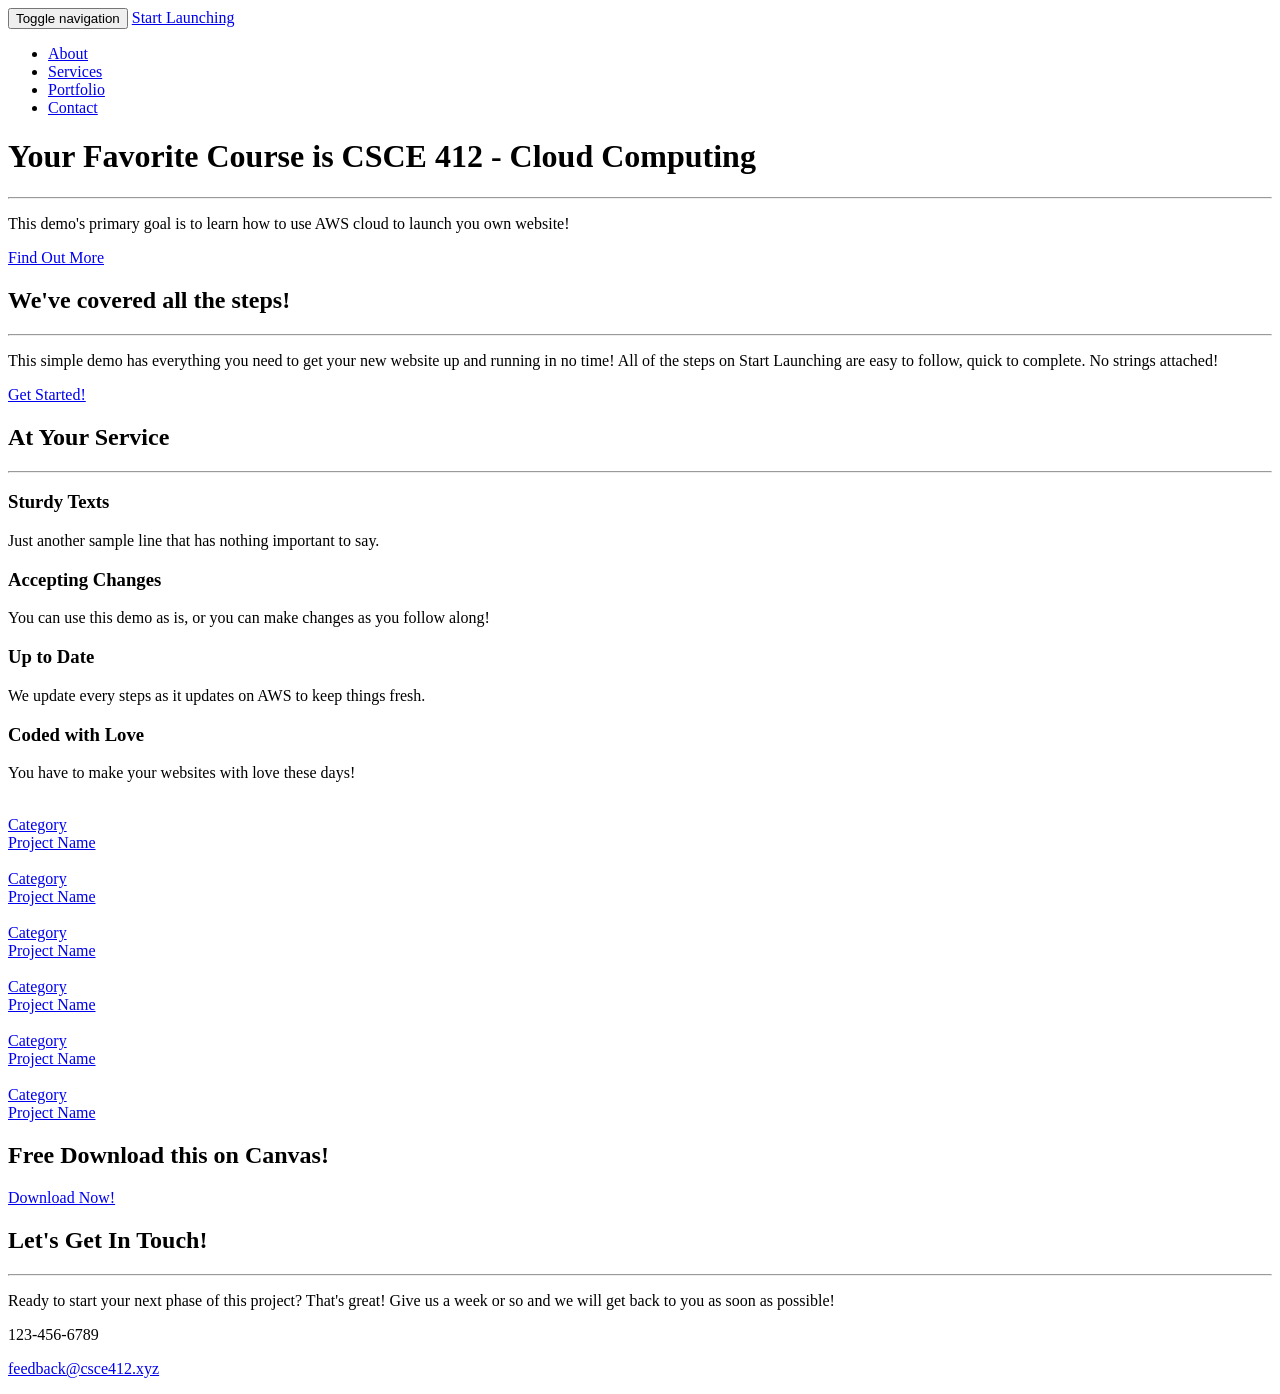
==== index.html @ db30fc1e "init" ====
<!DOCTYPE html>
<html lang="en">

<head>

    <meta charset="utf-8">
    <meta http-equiv="X-UA-Compatible" content="IE=edge">
    <meta name="viewport" content="width=device-width, initial-scale=1">
    <meta name="description" content="">
    <meta name="author" content="">

    <title>Creative - Start Launching</title>

    <!-- Bootstrap Core CSS -->
    <link rel="stylesheet" href="css/bootstrap.min.css" type="text/css">

    <!-- Custom Fonts -->
    <link href='http://fonts.googleapis.com/css?family=Open+Sans:300italic,400italic,600italic,700italic,800italic,400,300,600,700,800' rel='stylesheet' type='text/css'>
    <link href='http://fonts.googleapis.com/css?family=Merriweather:400,300,300italic,400italic,700,700italic,900,900italic' rel='stylesheet' type='text/css'>
    <link rel="stylesheet" href="font-awesome/css/font-awesome.min.css" type="text/css">

    <!-- Plugin CSS -->
    <link rel="stylesheet" href="css/animate.min.css" type="text/css">

    <!-- Custom CSS -->
    <link rel="stylesheet" href="css/creative.css" type="text/css">

    <!-- HTML5 Shim and Respond.js IE8 support of HTML5 elements and media queries -->
    <!-- WARNING: Respond.js doesn't work if you view the page via file:// -->
    <!--[if lt IE 9]>
        <script src="https://oss.maxcdn.com/libs/html5shiv/3.7.0/html5shiv.js"></script>
        <script src="https://oss.maxcdn.com/libs/respond.js/1.4.2/respond.min.js"></script>
    <![endif]-->

</head>

<body id="page-top">

    <nav id="mainNav" class="navbar navbar-default navbar-fixed-top">
        <div class="container-fluid">
            <!-- Brand and toggle get grouped for better mobile display -->
            <div class="navbar-header">
                <button type="button" class="navbar-toggle collapsed" data-toggle="collapse" data-target="#bs-example-navbar-collapse-1">
                    <span class="sr-only">Toggle navigation</span>
                    <span class="icon-bar"></span>
                    <span class="icon-bar"></span>
                    <span class="icon-bar"></span>
                </button>
                <a class="navbar-brand page-scroll" href="#page-top">Start Launching</a>
            </div>

            <!-- Collect the nav links, forms, and other content for toggling -->
            <div class="collapse navbar-collapse" id="bs-example-navbar-collapse-1">
                <ul class="nav navbar-nav navbar-right">
                    <li>
                        <a class="page-scroll" href="#about">About</a>
                    </li>
                    <li>
                        <a class="page-scroll" href="#services">Services</a>
                    </li>
                    <li>
                        <a class="page-scroll" href="#portfolio">Portfolio</a>
                    </li>
                    <li>
                        <a class="page-scroll" href="#contact">Contact</a>
                    </li>
                </ul>
            </div>
            <!-- /.navbar-collapse -->
        </div>
        <!-- /.container-fluid -->
    </nav>

    <header>
        <div class="header-content">
            <div class="header-content-inner">
                <h1>Your Favorite Course is CSCE 412 - Cloud Computing</h1>
                <hr>
                <p>This demo's primary goal is to learn how to use AWS cloud to launch you own website!</p>
                <a href="#about" class="btn btn-primary btn-xl page-scroll">Find Out More</a>
            </div>
        </div>
    </header>

    <section class="bg-primary" id="about">
        <div class="container">
            <div class="row">
                <div class="col-lg-8 col-lg-offset-2 text-center">
                    <h2 class="section-heading">We've covered all the steps!</h2>
                    <hr class="light">
                    <p class="text-faded">This simple demo has everything you need to get your new website up and running in no time! All of the steps on Start Launching are easy to follow, quick to complete. No strings attached!</p>
                    <a href="#" class="btn btn-default btn-xl">Get Started!</a>
                </div>
            </div>
        </div>
    </section>

    <section id="services">
        <div class="container">
            <div class="row">
                <div class="col-lg-12 text-center">
                    <h2 class="section-heading">At Your Service</h2>
                    <hr class="primary">
                </div>
            </div>
        </div>
        <div class="container">
            <div class="row">
                <div class="col-lg-3 col-md-6 text-center">
                    <div class="service-box">
                        <i class="fa fa-4x fa-diamond wow bounceIn text-primary"></i>
                        <h3>Sturdy Texts</h3>
                        <p class="text-muted">Just another sample line that has nothing important to say.</p>
                    </div>
                </div>
                <div class="col-lg-3 col-md-6 text-center">
                    <div class="service-box">
                        <i class="fa fa-4x fa-paper-plane wow bounceIn text-primary" data-wow-delay=".1s"></i>
                        <h3>Accepting Changes</h3>
                        <p class="text-muted">You can use this demo as is, or you can make changes as you follow along!</p>
                    </div>
                </div>
                <div class="col-lg-3 col-md-6 text-center">
                    <div class="service-box">
                        <i class="fa fa-4x fa-newspaper-o wow bounceIn text-primary" data-wow-delay=".2s"></i>
                        <h3>Up to Date</h3>
                        <p class="text-muted">We update every steps as it updates on AWS to keep things fresh.</p>
                    </div>
                </div>
                <div class="col-lg-3 col-md-6 text-center">
                    <div class="service-box">
                        <i class="fa fa-4x fa-heart wow bounceIn text-primary" data-wow-delay=".3s"></i>
                        <h3>Coded with Love</h3>
                        <p class="text-muted">You have to make your websites with love these days!</p>
                    </div>
                </div>
            </div>
        </div>
    </section>

    <section class="no-padding" id="portfolio">
        <div class="container-fluid">
            <div class="row no-gutter">
                <div class="col-lg-4 col-sm-6">
                    <a href="#" class="portfolio-box">
                        <img src="img/portfolio/1.jpg" class="img-responsive" alt="">
                        <div class="portfolio-box-caption">
                            <div class="portfolio-box-caption-content">
                                <div class="project-category text-faded">
                                    Category
                                </div>
                                <div class="project-name">
                                    Project Name
                                </div>
                            </div>
                        </div>
                    </a>
                </div>
                <div class="col-lg-4 col-sm-6">
                    <a href="#" class="portfolio-box">
                        <img src="img/portfolio/2.jpg" class="img-responsive" alt="">
                        <div class="portfolio-box-caption">
                            <div class="portfolio-box-caption-content">
                                <div class="project-category text-faded">
                                    Category
                                </div>
                                <div class="project-name">
                                    Project Name
                                </div>
                            </div>
                        </div>
                    </a>
                </div>
                <div class="col-lg-4 col-sm-6">
                    <a href="#" class="portfolio-box">
                        <img src="img/portfolio/3.jpg" class="img-responsive" alt="">
                        <div class="portfolio-box-caption">
                            <div class="portfolio-box-caption-content">
                                <div class="project-category text-faded">
                                    Category
                                </div>
                                <div class="project-name">
                                    Project Name
                                </div>
                            </div>
                        </div>
                    </a>
                </div>
                <div class="col-lg-4 col-sm-6">
                    <a href="#" class="portfolio-box">
                        <img src="img/portfolio/4.jpg" class="img-responsive" alt="">
                        <div class="portfolio-box-caption">
                            <div class="portfolio-box-caption-content">
                                <div class="project-category text-faded">
                                    Category
                                </div>
                                <div class="project-name">
                                    Project Name
                                </div>
                            </div>
                        </div>
                    </a>
                </div>
                <div class="col-lg-4 col-sm-6">
                    <a href="#" class="portfolio-box">
                        <img src="img/portfolio/5.jpg" class="img-responsive" alt="">
                        <div class="portfolio-box-caption">
                            <div class="portfolio-box-caption-content">
                                <div class="project-category text-faded">
                                    Category
                                </div>
                                <div class="project-name">
                                    Project Name
                                </div>
                            </div>
                        </div>
                    </a>
                </div>
                <div class="col-lg-4 col-sm-6">
                    <a href="#" class="portfolio-box">
                        <img src="img/portfolio/6.jpg" class="img-responsive" alt="">
                        <div class="portfolio-box-caption">
                            <div class="portfolio-box-caption-content">
                                <div class="project-category text-faded">
                                    Category
                                </div>
                                <div class="project-name">
                                    Project Name
                                </div>
                            </div>
                        </div>
                    </a>
                </div>
            </div>
        </div>
    </section>

    <aside class="bg-dark">
        <div class="container text-center">
            <div class="call-to-action">
                <h2>Free Download this on Canvas!</h2>
                <a href="#" class="btn btn-default btn-xl wow tada">Download Now!</a>
            </div>
        </div>
    </aside>

    <section id="contact">
        <div class="container">
            <div class="row">
                <div class="col-lg-8 col-lg-offset-2 text-center">
                    <h2 class="section-heading">Let's Get In Touch!</h2>
                    <hr class="primary">
                    <p>Ready to start your next phase of this project? That's great! Give us a week or so and we will get back to you as soon as possible!</p>
                </div>
                <div class="col-lg-4 col-lg-offset-2 text-center">
                    <i class="fa fa-phone fa-3x wow bounceIn"></i>
                    <p>123-456-6789</p>
                </div>
                <div class="col-lg-4 text-center">
                    <i class="fa fa-envelope-o fa-3x wow bounceIn" data-wow-delay=".1s"></i>
                    <p><a href="mailto:your-email@your-domain.com">feedback@csce412.xyz</a></p>
                </div>
            </div>
        </div>
    </section>

    <!-- jQuery -->
    <script src="js/jquery.js"></script>

    <!-- Bootstrap Core JavaScript -->
    <script src="js/bootstrap.min.js"></script>

    <!-- Plugin JavaScript -->
    <script src="js/jquery.easing.min.js"></script>
    <script src="js/jquery.fittext.js"></script>
    <script src="js/wow.min.js"></script>

    <!-- Custom Theme JavaScript -->
    <script src="js/creative.js"></script>

</body>

</html>
---- css/creative.css ----
/*!
 * Start Bootstrap - Creative Bootstrap Theme (http://startbootstrap.com)
 * Code licensed under the Apache License v2.0.
 * For details, see http://www.apache.org/licenses/LICENSE-2.0.
 */

html,
body {
    width: 100%;
    height: 100%;
}

body {
    font-family: Merriweather,'Helvetica Neue',Arial,sans-serif;
}

hr {
    max-width: 50px;
    border-color: #f05f40;
    border-width: 3px;
}

hr.light {
    border-color: #fff;
}

a {
    color: #f05f40;
    -webkit-transition: all .35s;
    -moz-transition: all .35s;
    transition: all .35s;
}

a:hover,
a:focus {
    color: #eb3812;
}

h1,
h2,
h3,
h4,
h5,
h6 {
    font-family: 'Open Sans','Helvetica Neue',Arial,sans-serif;
}

p {
    margin-bottom: 20px;
    font-size: 16px;
    line-height: 1.5;
}

.bg-primary {
    background-color: #f05f40;
}

.bg-dark {
    color: #fff;
    background-color: #222;
}

.text-faded {
    color: rgba(255,255,255,.7);
}

section {
    padding: 100px 0;
}

aside {
    padding: 50px 0;
}

.no-padding {
    padding: 0;
}

.navbar-default {
    border-color: rgba(34,34,34,.05);
    font-family: 'Open Sans','Helvetica Neue',Arial,sans-serif;
    background-color: #fff;
    -webkit-transition: all .35s;
    -moz-transition: all .35s;
    transition: all .35s;
}

.navbar-default .navbar-header .navbar-brand {
    text-transform: uppercase;
    font-family: 'Open Sans','Helvetica Neue',Arial,sans-serif;
    font-weight: 700;
    color: #f05f40;
}

.navbar-default .navbar-header .navbar-brand:hover,
.navbar-default .navbar-header .navbar-brand:focus {
    color: #eb3812;
}

.navbar-default .nav > li>a,
.navbar-default .nav>li>a:focus {
    text-transform: uppercase;
    font-size: 13px;
    font-weight: 700;
    color: #222;
}

.navbar-default .nav > li>a:hover,
.navbar-default .nav>li>a:focus:hover {
    color: #f05f40;
}

.navbar-default .nav > li.active>a,
.navbar-default .nav>li.active>a:focus {
    color: #f05f40!important;
    background-color: transparent;
}

.navbar-default .nav > li.active>a:hover,
.navbar-default .nav>li.active>a:focus:hover {
    background-color: transparent;
}

@media(min-width:768px) {
    .navbar-default {
        border-color: rgba(255,255,255,.3);
        background-color: transparent;
    }

    .navbar-default .navbar-header .navbar-brand {
        color: rgba(255,255,255,.7);
    }

    .navbar-default .navbar-header .navbar-brand:hover,
    .navbar-default .navbar-header .navbar-brand:focus {
        color: #fff;
    }

    .navbar-default .nav > li>a,
    .navbar-default .nav>li>a:focus {
        color: rgba(255,255,255,.7);
    }

    .navbar-default .nav > li>a:hover,
    .navbar-default .nav>li>a:focus:hover {
        color: #fff;
    }

    .navbar-default.affix {
        border-color: rgba(34,34,34,.05);
        background-color: #fff;
    }

    .navbar-default.affix .navbar-header .navbar-brand {
        font-size: 14px;
        color: #f05f40;
    }

    .navbar-default.affix .navbar-header .navbar-brand:hover,
    .navbar-default.affix .navbar-header .navbar-brand:focus {
        color: #eb3812;
    }

    .navbar-default.affix .nav > li>a,
    .navbar-default.affix .nav>li>a:focus {
        color: #222;
    }

    .navbar-default.affix .nav > li>a:hover,
    .navbar-default.affix .nav>li>a:focus:hover {
        color: #f05f40;
    }
}

header {
    position: relative;
    width: 100%;
    min-height: auto;
    text-align: center;
    color: #fff;
    background-image: url(../img/header.jpg);
    background-position: center;
    -webkit-background-size: cover;
    -moz-background-size: cover;
    background-size: cover;
    -o-background-size: cover;
}

header .header-content {
    position: relative;
    width: 100%;
    padding: 100px 15px;
    text-align: center;
}

header .header-content .header-content-inner h1 {
    margin-top: 0;
    margin-bottom: 0;
    text-transform: uppercase;
    font-weight: 700;
}

header .header-content .header-content-inner hr {
    margin: 30px auto;
}

header .header-content .header-content-inner p {
    margin-bottom: 50px;
    font-size: 16px;
    font-weight: 300;
    color: rgba(255,255,255,.7);
}

@media(min-width:768px) {
    header {
        min-height: 100%;
    }

    header .header-content {
        position: absolute;
        top: 50%;
        padding: 0 50px;
        -webkit-transform: translateY(-50%);
        -ms-transform: translateY(-50%);
        transform: translateY(-50%);
    }

    header .header-content .header-content-inner {
        margin-right: auto;
        margin-left: auto;
        max-width: 1000px;
    }

    header .header-content .header-content-inner p {
        margin-right: auto;
        margin-left: auto;
        max-width: 80%;
        font-size: 18px;
    }
}

.section-heading {
    margin-top: 0;
}

.service-box {
    margin: 50px auto 0;
    max-width: 400px;
}

@media(min-width:992px) {
    .service-box {
        margin: 20px auto 0;
    }
}

.service-box p {
    margin-bottom: 0;
}

.portfolio-box {
    display: block;
    position: relative;
    margin: 0 auto;
    max-width: 650px;
}

.portfolio-box .portfolio-box-caption {
    display: block;
    position: absolute;
    bottom: 0;
    width: 100%;
    height: 100%;
    text-align: center;
    color: #fff;
    opacity: 0;
    background: rgba(240,95,64,.9);
    -webkit-transition: all .35s;
    -moz-transition: all .35s;
    transition: all .35s;
}

.portfolio-box .portfolio-box-caption .portfolio-box-caption-content {
    position: absolute;
    top: 50%;
    width: 100%;
    text-align: center;
    transform: translateY(-50%);
}

.portfolio-box .portfolio-box-caption .portfolio-box-caption-content .project-category,
.portfolio-box .portfolio-box-caption .portfolio-box-caption-content .project-name {
    padding: 0 15px;
    font-family: 'Open Sans','Helvetica Neue',Arial,sans-serif;
}

.portfolio-box .portfolio-box-caption .portfolio-box-caption-content .project-category {
    text-transform: uppercase;
    font-size: 14px;
    font-weight: 600;
}

.portfolio-box .portfolio-box-caption .portfolio-box-caption-content .project-name {
    font-size: 18px;
}

.portfolio-box:hover .portfolio-box-caption {
    opacity: 1;
}

@media(min-width:768px) {
    .portfolio-box .portfolio-box-caption .portfolio-box-caption-content .project-category {
        font-size: 16px;
    }

    .portfolio-box .portfolio-box-caption .portfolio-box-caption-content .project-name {
        font-size: 22px;
    }
}

.call-to-action h2 {
    margin: 0 auto 20px;
}

.text-primary {
    color: #f05f40;
}

.no-gutter > [class*=col-] {
    padding-right: 0;
    padding-left: 0;
}

.btn-default {
    border-color: #fff;
    color: #222;
    background-color: #fff;
    -webkit-transition: all .35s;
    -moz-transition: all .35s;
    transition: all .35s;
}

.btn-default:hover,
.btn-default:focus,
.btn-default.focus,
.btn-default:active,
.btn-default.active,
.open > .dropdown-toggle.btn-default {
    border-color: #ededed;
    color: #222;
    background-color: #f2f2f2;
}

.btn-default:active,
.btn-default.active,
.open > .dropdown-toggle.btn-default {
    background-image: none;
}

.btn-default.disabled,
.btn-default[disabled],
fieldset[disabled] .btn-default,
.btn-default.disabled:hover,
.btn-default[disabled]:hover,
fieldset[disabled] .btn-default:hover,
.btn-default.disabled:focus,
.btn-default[disabled]:focus,
fieldset[disabled] .btn-default:focus,
.btn-default.disabled.focus,
.btn-default[disabled].focus,
fieldset[disabled] .btn-default.focus,
.btn-default.disabled:active,
.btn-default[disabled]:active,
fieldset[disabled] .btn-default:active,
.btn-default.disabled.active,
.btn-default[disabled].active,
fieldset[disabled] .btn-default.active {
    border-color: #fff;
    background-color: #fff;
}

.btn-default .badge {
    color: #fff;
    background-color: #222;
}

.btn-primary {
    border-color: #f05f40;
    color: #fff;
    background-color: #f05f40;
    -webkit-transition: all .35s;
    -moz-transition: all .35s;
    transition: all .35s;
}

.btn-primary:hover,
.btn-primary:focus,
.btn-primary.focus,
.btn-primary:active,
.btn-primary.active,
.open > .dropdown-toggle.btn-primary {
    border-color: #ed431f;
    color: #fff;
    background-color: #ee4b28;
}

.btn-primary:active,
.btn-primary.active,
.open > .dropdown-toggle.btn-primary {
    background-image: none;
}

.btn-primary.disabled,
.btn-primary[disabled],
fieldset[disabled] .btn-primary,
.btn-primary.disabled:hover,
.btn-primary[disabled]:hover,
fieldset[disabled] .btn-primary:hover,
.btn-primary.disabled:focus,
.btn-primary[disabled]:focus,
fieldset[disabled] .btn-primary:focus,
.btn-primary.disabled.focus,
.btn-primary[disabled].focus,
fieldset[disabled] .btn-primary.focus,
.btn-primary.disabled:active,
.btn-primary[disabled]:active,
fieldset[disabled] .btn-primary:active,
.btn-primary.disabled.active,
.btn-primary[disabled].active,
fieldset[disabled] .btn-primary.active {
    border-color: #f05f40;
    background-color: #f05f40;
}

.btn-primary .badge {
    color: #f05f40;
    background-color: #fff;
}

.btn {
    border: 0;
    border-radius: 300px;
    text-transform: uppercase;
    font-family: 'Open Sans','Helvetica Neue',Arial,sans-serif;
    font-weight: 700;
}

.btn-xl {
    padding: 15px 30px;
}

::-moz-selection {
    text-shadow: none;
    color: #fff;
    background: #222;
}

::selection {
    text-shadow: none;
    color: #fff;
    background: #222;
}

img::selection {
    color: #fff;
    background: 0 0;
}

img::-moz-selection {
    color: #fff;
    background: 0 0;
}

body {
    webkit-tap-highlight-color: #222;
}
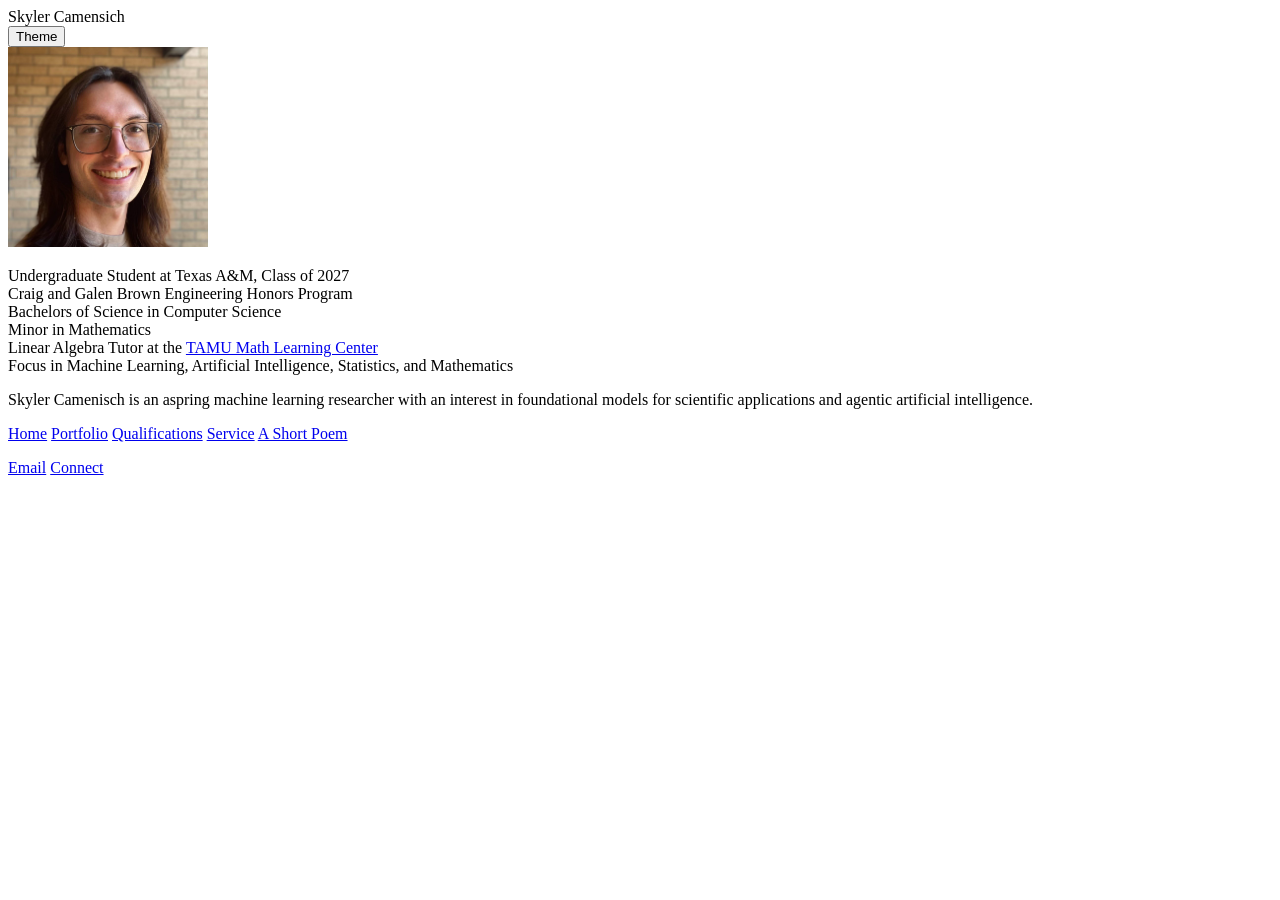
==== commit 04f1c0b5: "Update Test" ====
--- a/index.html
+++ b/index.html
@@ -1,283 +1,59 @@
+<!-- Requirements: https://canvas.tamu.edu/courses/407074/pages/project-1-description-and-resources?module_item_id=13377734 -->
 <!DOCTYPE html>
 <html lang="en">
-
 <head>
-
-    <meta charset="utf-8">
-    <meta http-equiv="X-UA-Compatible" content="IE=edge">
-    <meta name="viewport" content="width=device-width, initial-scale=1">
-    <meta name="description" content="">
-    <meta name="author" content="">
-
-    <title>Creative - Start Launching</title>
-
-    <!-- Bootstrap Core CSS -->
-    <link rel="stylesheet" href="css/bootstrap.min.css" type="text/css">
-
-    <!-- Custom Fonts -->
-    <link href='http://fonts.googleapis.com/css?family=Open+Sans:300italic,400italic,600italic,700italic,800italic,400,300,600,700,800' rel='stylesheet' type='text/css'>
-    <link href='http://fonts.googleapis.com/css?family=Merriweather:400,300,300italic,400italic,700,700italic,900,900italic' rel='stylesheet' type='text/css'>
-    <link rel="stylesheet" href="font-awesome/css/font-awesome.min.css" type="text/css">
-
-    <!-- Plugin CSS -->
-    <link rel="stylesheet" href="css/animate.min.css" type="text/css">
-
-    <!-- Custom CSS -->
-    <link rel="stylesheet" href="css/creative.css" type="text/css">
-
-    <!-- HTML5 Shim and Respond.js IE8 support of HTML5 elements and media queries -->
-    <!-- WARNING: Respond.js doesn't work if you view the page via file:// -->
-    <!--[if lt IE 9]>
-        <script src="https://oss.maxcdn.com/libs/html5shiv/3.7.0/html5shiv.js"></script>
-        <script src="https://oss.maxcdn.com/libs/respond.js/1.4.2/respond.min.js"></script>
-    <![endif]-->
-
+    <meta charset="UTF-8">
+    <meta name="viewport" content="width=device-width, initial-scale=1.0">
+    <title>Skyler T Camenisch</title>
+    <link id="currentStyle" rel="stylesheet" href="Styles/first_style.css">
 </head>
-
-<body id="page-top">
-
-    <nav id="mainNav" class="navbar navbar-default navbar-fixed-top">
-        <div class="container-fluid">
-            <!-- Brand and toggle get grouped for better mobile display -->
-            <div class="navbar-header">
-                <button type="button" class="navbar-toggle collapsed" data-toggle="collapse" data-target="#bs-example-navbar-collapse-1">
-                    <span class="sr-only">Toggle navigation</span>
-                    <span class="icon-bar"></span>
-                    <span class="icon-bar"></span>
-                    <span class="icon-bar"></span>
-                </button>
-                <a class="navbar-brand page-scroll" href="#page-top">Start Launching</a>
+<body>
+    <div class="title">
+        Skyler Camensich
+    </div>
+    <div class="index-container">
+        <button class="swapButton" onclick="swapStyle()">Theme</button>
+        <div class="content-container">
+            <div class="top-section">
+                <img src="Assets/me.jpg" width="200px">
+                <p>
+                    Undergraduate Student at Texas A&M, Class of 2027
+                    <br>
+                    Craig and Galen Brown Engineering Honors Program
+                    <br>
+                    Bachelors of Science in Computer Science
+                    <br>
+                    Minor in Mathematics
+                    <br>
+                    Linear Algebra Tutor at the <a href="https://mlc.tamu.edu/">TAMU Math Learning Center</a>
+                    <br>
+                    Focus in Machine Learning, Artificial Intelligence, Statistics, and Mathematics
+                    <br>
+                </p>        
             </div>
-
-            <!-- Collect the nav links, forms, and other content for toggling -->
-            <div class="collapse navbar-collapse" id="bs-example-navbar-collapse-1">
-                <ul class="nav navbar-nav navbar-right">
-                    <li>
-                        <a class="page-scroll" href="#about">About</a>
-                    </li>
-                    <li>
-                        <a class="page-scroll" href="#services">Services</a>
-                    </li>
-                    <li>
-                        <a class="page-scroll" href="#portfolio">Portfolio</a>
-                    </li>
-                    <li>
-                        <a class="page-scroll" href="#contact">Contact</a>
-                    </li>
-                </ul>
-            </div>
-            <!-- /.navbar-collapse -->
-        </div>
-        <!-- /.container-fluid -->
-    </nav>
-
-    <header>
-        <div class="header-content">
-            <div class="header-content-inner">
-                <h1>Your Favorite Course is CSCE 412 - Cloud Computing</h1>
-                <hr>
-                <p>This demo's primary goal is to learn how to use AWS cloud to launch you own website!</p>
-                <a href="#about" class="btn btn-primary btn-xl page-scroll">Find Out More</a>
-            </div>
-        </div>
-    </header>
-
-    <section class="bg-primary" id="about">
-        <div class="container">
-            <div class="row">
-                <div class="col-lg-8 col-lg-offset-2 text-center">
-                    <h2 class="section-heading">We've covered all the steps!</h2>
-                    <hr class="light">
-                    <p class="text-faded">This simple demo has everything you need to get your new website up and running in no time! All of the steps on Start Launching are easy to follow, quick to complete. No strings attached!</p>
-                    <a href="#" class="btn btn-default btn-xl">Get Started!</a>
+            <p class="desc">
+                Skyler Camenisch is an aspring machine learning researcher with an interest in foundational models for scientific applications and agentic artificial intelligence.
+            </p>
+            
+            <div class="link-container">
+                <div class="navigation">
+                    <p>
+                        <a href="index.html">Home</a>
+                        <a href="portfolio.html">Portfolio</a>
+                        <a href="qualifications.html">Qualifications</a>
+                        <a href="service.html">Service</a>
+                        <a href="AI.html">A Short Poem</a>
+                    </p>
+                </div>
+                <div class="contacts">
+                    <p>            
+                        <a href="mailto:justin.cam@tamu.edu">Email</a>
+                        <a href="https://www.linkedin.com/in/sky-cam/">Connect</a>
+                    </p>
                 </div>
             </div>
         </div>
-    </section>
-
-    <section id="services">
-        <div class="container">
-            <div class="row">
-                <div class="col-lg-12 text-center">
-                    <h2 class="section-heading">At Your Service</h2>
-                    <hr class="primary">
-                </div>
-            </div>
-        </div>
-        <div class="container">
-            <div class="row">
-                <div class="col-lg-3 col-md-6 text-center">
-                    <div class="service-box">
-                        <i class="fa fa-4x fa-diamond wow bounceIn text-primary"></i>
-                        <h3>Sturdy Texts</h3>
-                        <p class="text-muted">Just another sample line that has nothing important to say.</p>
-                    </div>
-                </div>
-                <div class="col-lg-3 col-md-6 text-center">
-                    <div class="service-box">
-                        <i class="fa fa-4x fa-paper-plane wow bounceIn text-primary" data-wow-delay=".1s"></i>
-                        <h3>Accepting Changes</h3>
-                        <p class="text-muted">You can use this demo as is, or you can make changes as you follow along!</p>
-                    </div>
-                </div>
-                <div class="col-lg-3 col-md-6 text-center">
-                    <div class="service-box">
-                        <i class="fa fa-4x fa-newspaper-o wow bounceIn text-primary" data-wow-delay=".2s"></i>
-                        <h3>Up to Date</h3>
-                        <p class="text-muted">We update every steps as it updates on AWS to keep things fresh.</p>
-                    </div>
-                </div>
-                <div class="col-lg-3 col-md-6 text-center">
-                    <div class="service-box">
-                        <i class="fa fa-4x fa-heart wow bounceIn text-primary" data-wow-delay=".3s"></i>
-                        <h3>Coded with Love</h3>
-                        <p class="text-muted">You have to make your websites with love these days!</p>
-                    </div>
-                </div>
-            </div>
-        </div>
-    </section>
-
-    <section class="no-padding" id="portfolio">
-        <div class="container-fluid">
-            <div class="row no-gutter">
-                <div class="col-lg-4 col-sm-6">
-                    <a href="#" class="portfolio-box">
-                        <img src="img/portfolio/1.jpg" class="img-responsive" alt="">
-                        <div class="portfolio-box-caption">
-                            <div class="portfolio-box-caption-content">
-                                <div class="project-category text-faded">
-                                    Category
-                                </div>
-                                <div class="project-name">
-                                    Project Name
-                                </div>
-                            </div>
-                        </div>
-                    </a>
-                </div>
-                <div class="col-lg-4 col-sm-6">
-                    <a href="#" class="portfolio-box">
-                        <img src="img/portfolio/2.jpg" class="img-responsive" alt="">
-                        <div class="portfolio-box-caption">
-                            <div class="portfolio-box-caption-content">
-                                <div class="project-category text-faded">
-                                    Category
-                                </div>
-                                <div class="project-name">
-                                    Project Name
-                                </div>
-                            </div>
-                        </div>
-                    </a>
-                </div>
-                <div class="col-lg-4 col-sm-6">
-                    <a href="#" class="portfolio-box">
-                        <img src="img/portfolio/3.jpg" class="img-responsive" alt="">
-                        <div class="portfolio-box-caption">
-                            <div class="portfolio-box-caption-content">
-                                <div class="project-category text-faded">
-                                    Category
-                                </div>
-                                <div class="project-name">
-                                    Project Name
-                                </div>
-                            </div>
-                        </div>
-                    </a>
-                </div>
-                <div class="col-lg-4 col-sm-6">
-                    <a href="#" class="portfolio-box">
-                        <img src="img/portfolio/4.jpg" class="img-responsive" alt="">
-                        <div class="portfolio-box-caption">
-                            <div class="portfolio-box-caption-content">
-                                <div class="project-category text-faded">
-                                    Category
-                                </div>
-                                <div class="project-name">
-                                    Project Name
-                                </div>
-                            </div>
-                        </div>
-                    </a>
-                </div>
-                <div class="col-lg-4 col-sm-6">
-                    <a href="#" class="portfolio-box">
-                        <img src="img/portfolio/5.jpg" class="img-responsive" alt="">
-                        <div class="portfolio-box-caption">
-                            <div class="portfolio-box-caption-content">
-                                <div class="project-category text-faded">
-                                    Category
-                                </div>
-                                <div class="project-name">
-                                    Project Name
-                                </div>
-                            </div>
-                        </div>
-                    </a>
-                </div>
-                <div class="col-lg-4 col-sm-6">
-                    <a href="#" class="portfolio-box">
-                        <img src="img/portfolio/6.jpg" class="img-responsive" alt="">
-                        <div class="portfolio-box-caption">
-                            <div class="portfolio-box-caption-content">
-                                <div class="project-category text-faded">
-                                    Category
-                                </div>
-                                <div class="project-name">
-                                    Project Name
-                                </div>
-                            </div>
-                        </div>
-                    </a>
-                </div>
-            </div>
-        </div>
-    </section>
-
-    <aside class="bg-dark">
-        <div class="container text-center">
-            <div class="call-to-action">
-                <h2>Free Download this on Canvas!</h2>
-                <a href="#" class="btn btn-default btn-xl wow tada">Download Now!</a>
-            </div>
-        </div>
-    </aside>
-
-    <section id="contact">
-        <div class="container">
-            <div class="row">
-                <div class="col-lg-8 col-lg-offset-2 text-center">
-                    <h2 class="section-heading">Let's Get In Touch!</h2>
-                    <hr class="primary">
-                    <p>Ready to start your next phase of this project? That's great! Give us a week or so and we will get back to you as soon as possible!</p>
-                </div>
-                <div class="col-lg-4 col-lg-offset-2 text-center">
-                    <i class="fa fa-phone fa-3x wow bounceIn"></i>
-                    <p>123-456-6789</p>
-                </div>
-                <div class="col-lg-4 text-center">
-                    <i class="fa fa-envelope-o fa-3x wow bounceIn" data-wow-delay=".1s"></i>
-                    <p><a href="mailto:your-email@your-domain.com">feedback@csce412.xyz</a></p>
-                </div>
-            </div>
-        </div>
-    </section>
-
-    <!-- jQuery -->
-    <script src="js/jquery.js"></script>
-
-    <!-- Bootstrap Core JavaScript -->
-    <script src="js/bootstrap.min.js"></script>
-
-    <!-- Plugin JavaScript -->
-    <script src="js/jquery.easing.min.js"></script>
-    <script src="js/jquery.fittext.js"></script>
-    <script src="js/wow.min.js"></script>
-
-    <!-- Custom Theme JavaScript -->
-    <script src="js/creative.js"></script>
-
+    </div>
+    <script src="Scripts/change_style.js"></script>
 </body>
-
 </html>
--- a/Styles/first_style.css
+++ b/Styles/first_style.css
@@ -0,0 +1,215 @@
+@import url('https://fonts.googleapis.com/css2?family=Raleway:ital,wght@0,100..900;1,100..900&display=swap');
+body {
+    height: 100vh;
+    margin: 0;
+    padding: 0;
+    overflow: hidden;
+    font-size: 1.5vh;
+}
+
+.index-container {
+    display: flex;
+    justify-content: center;
+    align-items: center;
+    height: 100vh;
+    background: #ffefd9;
+    background: linear-gradient(180deg, rgb(255, 234, 217) 0%, rgba(255, 255, 255, 1) 100%);
+}
+
+
+.content-container {
+    width: 60%;
+    height: 75%;
+    border-radius: 2vh;
+    padding: 3vh;
+    padding-inline: 9vw;
+    background-color: white;
+    
+    font-family: "Raleway", sans-serif;
+    font-optical-sizing: auto;
+    font-style: normal;
+    font-weight: 400;
+}
+
+.top-section {
+    display: flex;
+    align-items: center;
+    height: 50%;
+    margin-top: 120px;
+    line-height: 2.5vh;
+}
+.top-section p {
+    margin-left: 5vw;
+}
+
+.title {
+    font-family: "Raleway", sans-serif;
+    font-optical-sizing: auto;
+    font-style: normal;
+    font-weight: 500;
+    font-size: min(4.5vw, 80pt);
+    position: absolute;
+    top: 12vh;
+    left: 15vw;
+}
+
+.wide-title {
+    font-family: "Raleway", sans-serif;
+    font-optical-sizing: auto;
+    font-style: normal;
+    font-weight: 500;
+    font-size: min(4.5vw, 80pt);
+    position: absolute;
+    top: 12vh;
+    left: 10vw;
+}
+
+.link-container {
+    position: relative;
+    bottom: 0;
+    display: flex;
+    align-items: end;
+    width: 100%;
+    line-height: 2.5vh;
+}
+
+.index-container .link-container {
+    margin-top: 16vh;
+}
+
+.link-container a {
+    text-align: center;
+    color: black;
+    text-decoration: none;
+    background: rgb(240, 240, 240);
+    border-radius: 8px;
+    padding: 8px;
+}
+
+.contacts {
+    display: flex;
+    justify-content: right;
+    width:50vw;
+}
+
+.navigation {
+    display: flex;
+    justify-content: left;
+    width:50vw;
+}
+
+img {
+    height: min(18vw, 600px);
+    width: min(18vw, 600px);
+}
+
+.portfolio{
+    padding-top: -1vh;;
+}
+
+.portfolio-container {
+    display: flex;
+    justify-content: center;
+    align-items: center;
+    height: 100vh;
+    background: #ffefd9;
+    background: linear-gradient(180deg, rgb(224, 217, 255) 0%, rgba(255, 255, 255, 1) 100%);
+}
+
+.portfolio-item-container {
+    display: flex;
+    margin-top: 3vh;
+    background: rgb(224, 217, 255);
+    border-radius: 2vh;
+}
+
+.portfolio-item-container img {
+    aspect-ratio: auto;
+    width: max(20%, 200px);
+    height: min(100%, 200px);
+    padding:2vw;
+}
+
+.portfolio-item a{
+    color: black;
+}
+.portfolio-desc {
+    margin-top: 9vh;
+}
+
+.qualifications-container {
+    display: flex;
+    justify-content: center;
+    align-items: center;
+    height: 100vh;
+    background: #ffefd9;
+    background: linear-gradient(180deg, rgb(236, 236, 236) 0%, rgba(255, 255, 255, 1) 100%);
+}
+
+.qualifications-container .content-container {
+    width: 80%;
+    padding-inline: 4.5vw;
+}
+
+.qualifications-content {
+    display:flex;
+    width: 100%;
+}
+
+.resume {
+    margin-top: 10vh;
+    width: 50%;
+}
+
+.qualifications-paragraphs {
+    margin-left: 2.5vw;
+    width: 40%;
+}
+
+.qualifications-paragraphs a {
+    color:black;
+}
+
+.service-container {
+    display: flex;
+    justify-content: center;
+    align-items: center;
+    height: 100vh;
+    background: #ffefd9;
+    background: linear-gradient(180deg, rgb(217, 255, 217) 0%, rgba(255, 255, 255, 1) 100%);
+}
+
+.service-container .link-container {
+    margin-top: 20vh;
+}
+
+.service-content {
+    display: flex;
+    margin-top: 15vh;
+}
+
+.service-content img {
+    margin-right: 3vw;
+}
+
+.services a {
+    color: black;
+}
+
+.swapButton {
+    position: fixed;
+    top: 1vh;
+    left: 1vw;
+    font-weight: 600;
+    border: 2px solid rgb(212, 212, 212);
+    background-color: rgb(255, 255, 255);
+    color: black;
+    border-radius: 30px;
+    padding: 10px;
+    padding-inline: 10px;
+    text-align: center;
+}
+
+.swapButton:hover {
+    background-color: rgb(184, 167, 167);
+}
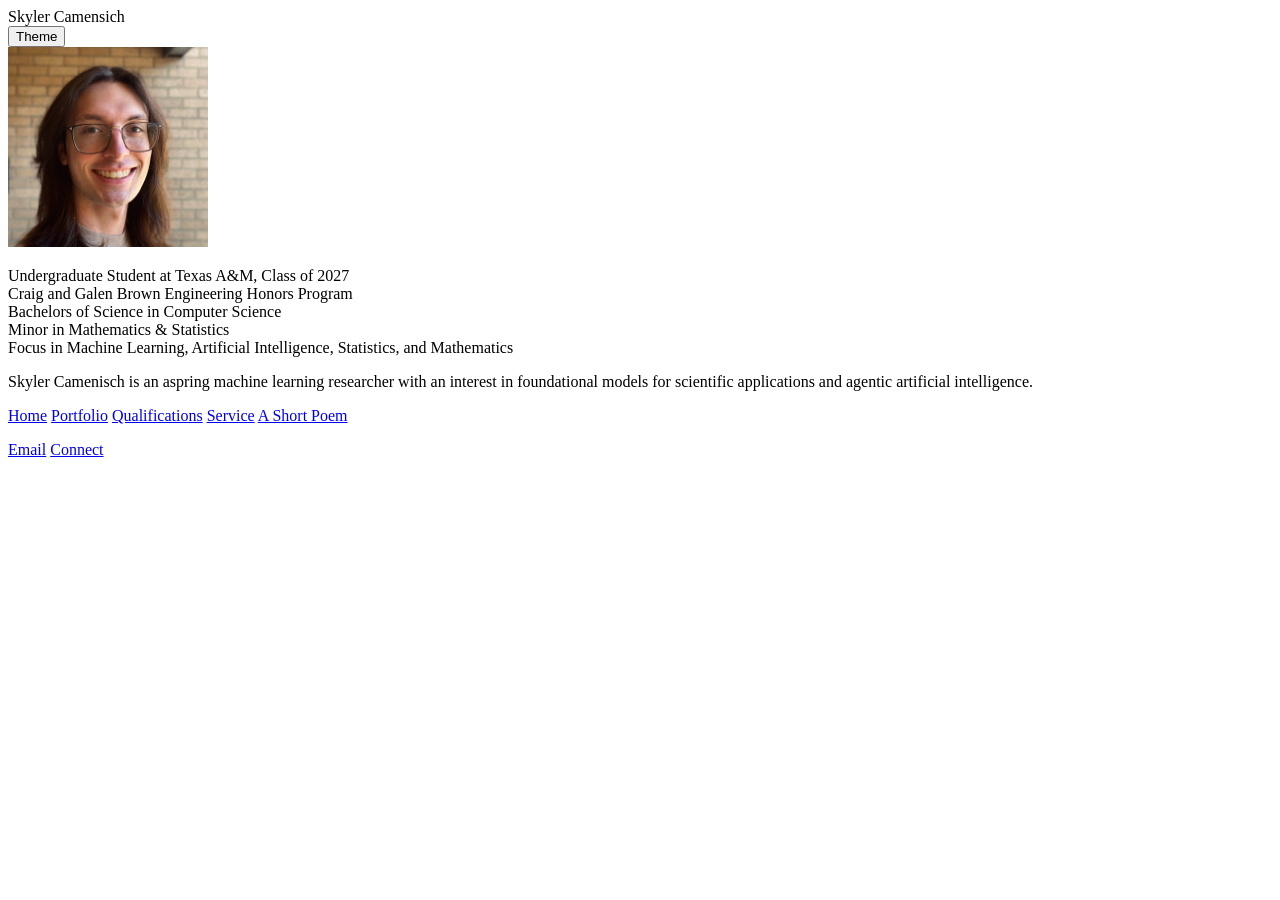
==== commit 667f0a49: "Update for docs" ====
--- a/index.html
+++ b/index.html
@@ -23,10 +23,10 @@
                     <br>
                     Bachelors of Science in Computer Science
                     <br>
-                    Minor in Mathematics
+                    Minor in Mathematics & Statistics
                     <br>
-                    Linear Algebra Tutor at the <a href="https://mlc.tamu.edu/">TAMU Math Learning Center</a>
-                    <br>
+                    <!-- Linear Algebra Tutor at the <a href="https://mlc.tamu.edu/">TAMU Math Learning Center</a>
+                    <br> -->
                     Focus in Machine Learning, Artificial Intelligence, Statistics, and Mathematics
                     <br>
                 </p>        
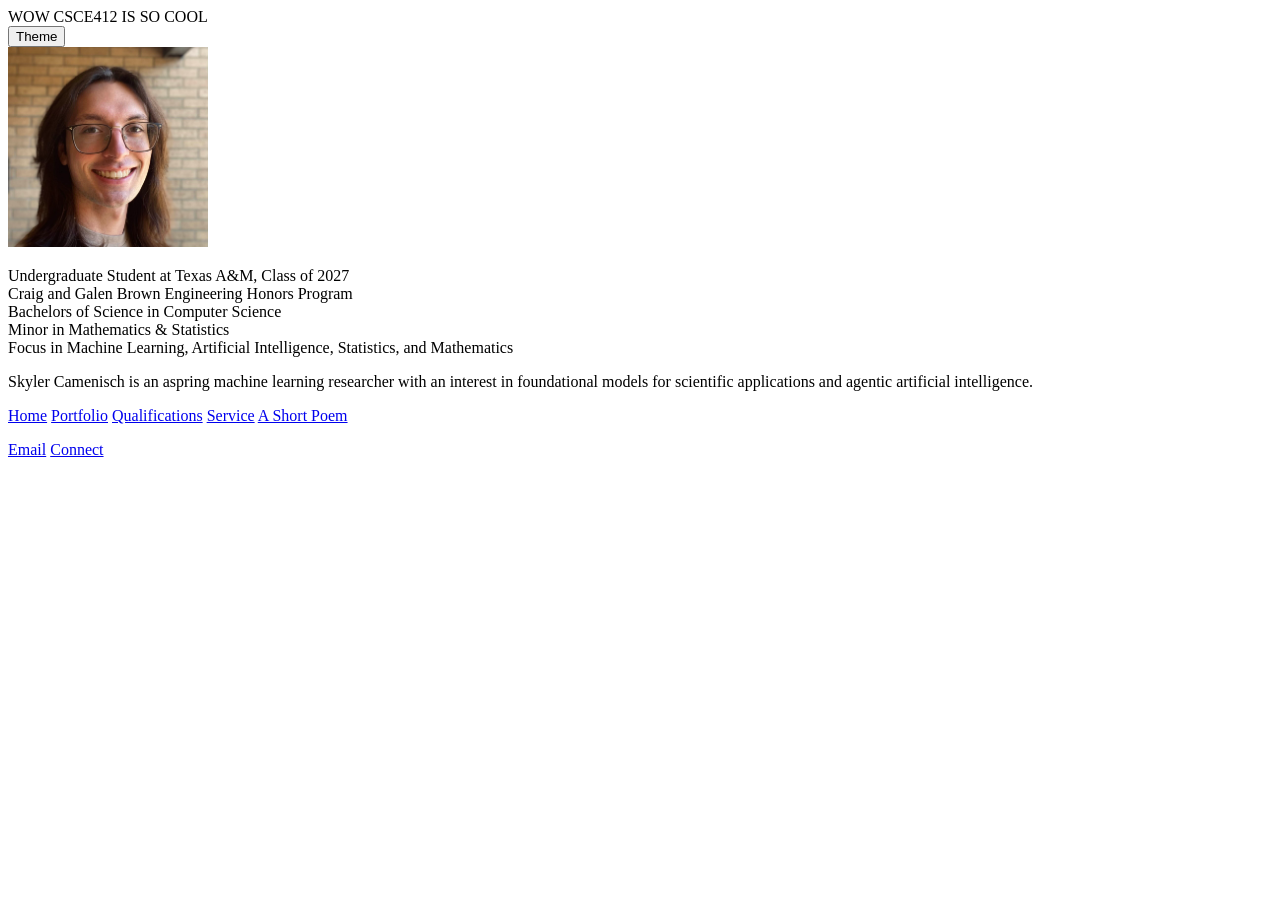
==== commit e30a0c38: "CSCE 412 Praise" ====
--- a/index.html
+++ b/index.html
@@ -9,7 +9,7 @@
 </head>
 <body>
     <div class="title">
-        Skyler Camensich
+        WOW CSCE412 IS SO COOL
     </div>
     <div class="index-container">
         <button class="swapButton" onclick="swapStyle()">Theme</button>
